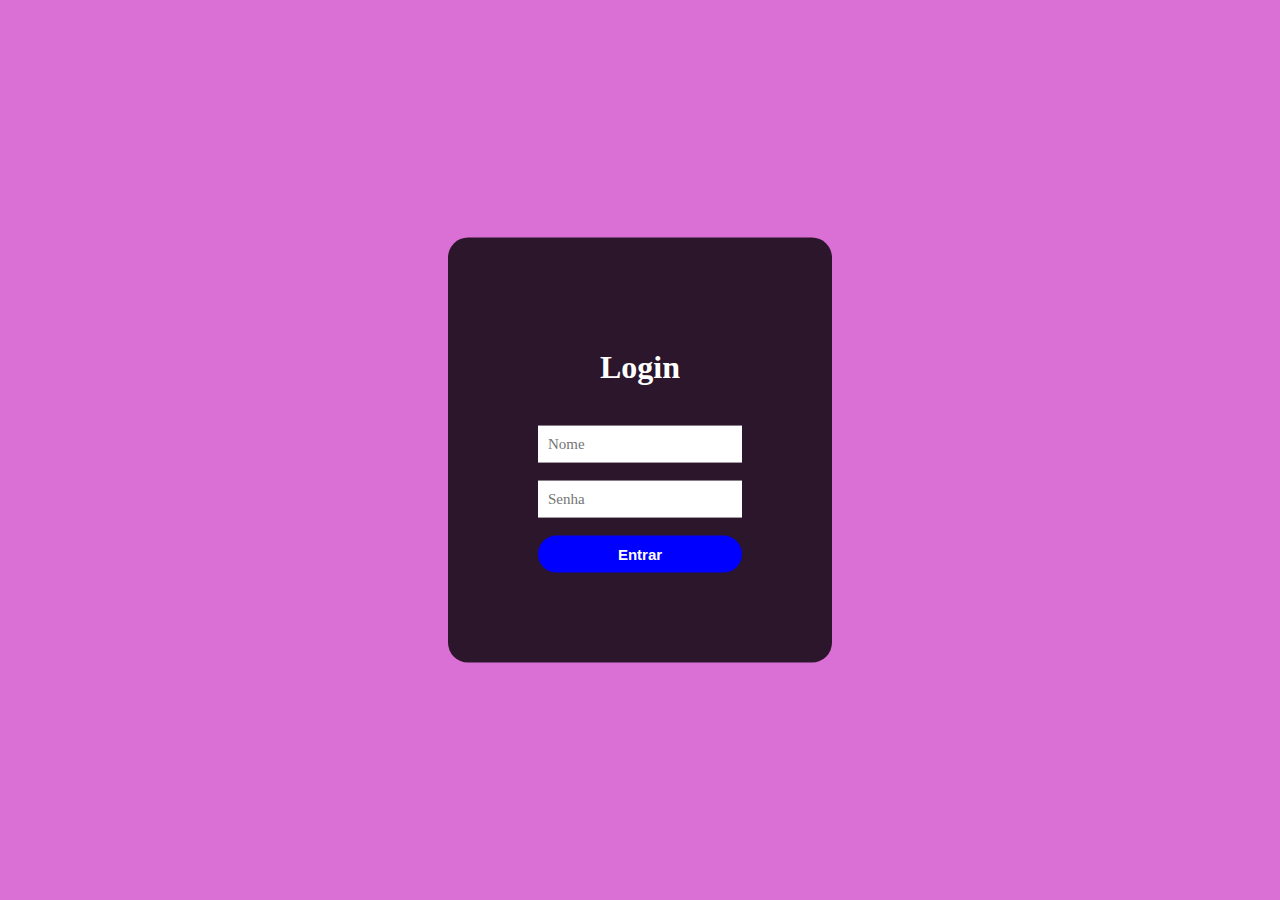
==== codigo/index.html @ 3b011a4b "adicionado o código da página de login" ====
<!DOCTYPE html>
<html lang="pt-br">
<head>
    <meta charset="UTF-8">
    <meta http-equiv="X-UA-Compatible" content="IE=edge">
    <meta name="viewport" content="width=device-width, initial-scale=1.0">
    <title>Tela de Login</title>
    <link rel="stylesheet" href="style.css">
</head>
<body>
    <div class="telaLogin">
        <h1>Login</h1><br>
        <input type="text" placeholder="Nome" id="name"> <br><br>
        <input type="password" placeholder="Senha" id="senh"><br><br>
        <input type="button" value="Entrar" id="botaoEntrar" onclick="entrar()">
    </div>

    <script type="text/javascript" src="script.js"></script>
</body>
</html>
---- codigo/style.css ----
body{
    font-family: 'Times New Roman', Times, serif;
    background-color: orchid;
}

h1{
    text-align: center;
}

.telaLogin{
   background-color: rgba(0, 0, 0, 0.8);
   position: absolute;
   top: 50%;
   left: 50%;
   transform: translate(-50%, -50%);
   padding: 90px;
   border-radius: 20px;
   color:white;
}
#name, #senh{
    padding: 10px;
    border: none;
    outline: none;
    font-family: 'Times New Roman', Times, serif;
    font-size: 15px;
}

#botaoEntrar{
    border: none;
    background-color: blue;
    padding: 10px;
    width: 100%;
    border-radius: 20px;
    color: white;
    font-size: 15px; 
    font-weight: bold;
}
#botaoEntrar:hover{
    background-color: darkcyan;/*mudar a cor do botão*/
    cursor: pointer;/*mudar cursor*/
}
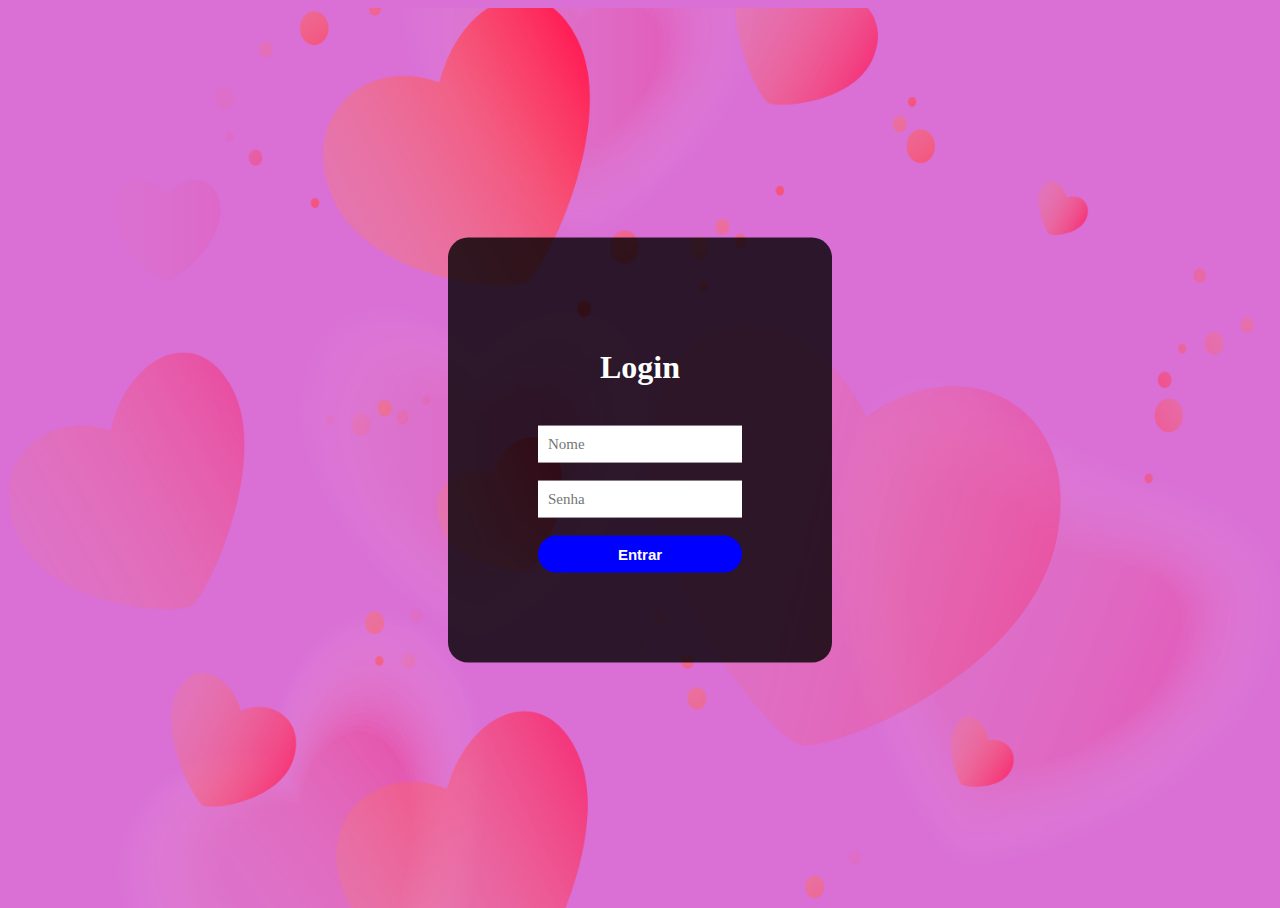
==== commit a40dadad: "código da página 2" ====
--- a/codigo/index.html
+++ b/codigo/index.html
@@ -15,6 +15,8 @@
         <input type="button" value="Entrar" id="botaoEntrar" onclick="entrar()">
     </div>
 
+    <img src="./img/plano.png" id="imag">
+    
     <script type="text/javascript" src="script.js"></script>
 </body>
 </html>--- a/codigo/style.css
+++ b/codigo/style.css
@@ -16,6 +16,7 @@
    padding: 90px;
    border-radius: 20px;
    color:white;
+   z-index: 1;
 }
 #name, #senh{
     padding: 10px;
@@ -35,7 +36,14 @@
     font-size: 15px; 
     font-weight: bold;
 }
-#botaoEntrar:hover{
-    background-color: darkcyan;/*mudar a cor do botão*/
+#botaoEntrar:hover{/*mudar a cor do botão*/
+    background-color: darkcyan;
     cursor: pointer;/*mudar cursor*/
 }
+#imag{
+    position: absolute;
+    width: 100%;
+    height: 100%; 
+    object-fit: cover;
+    z-index: 0;
+}